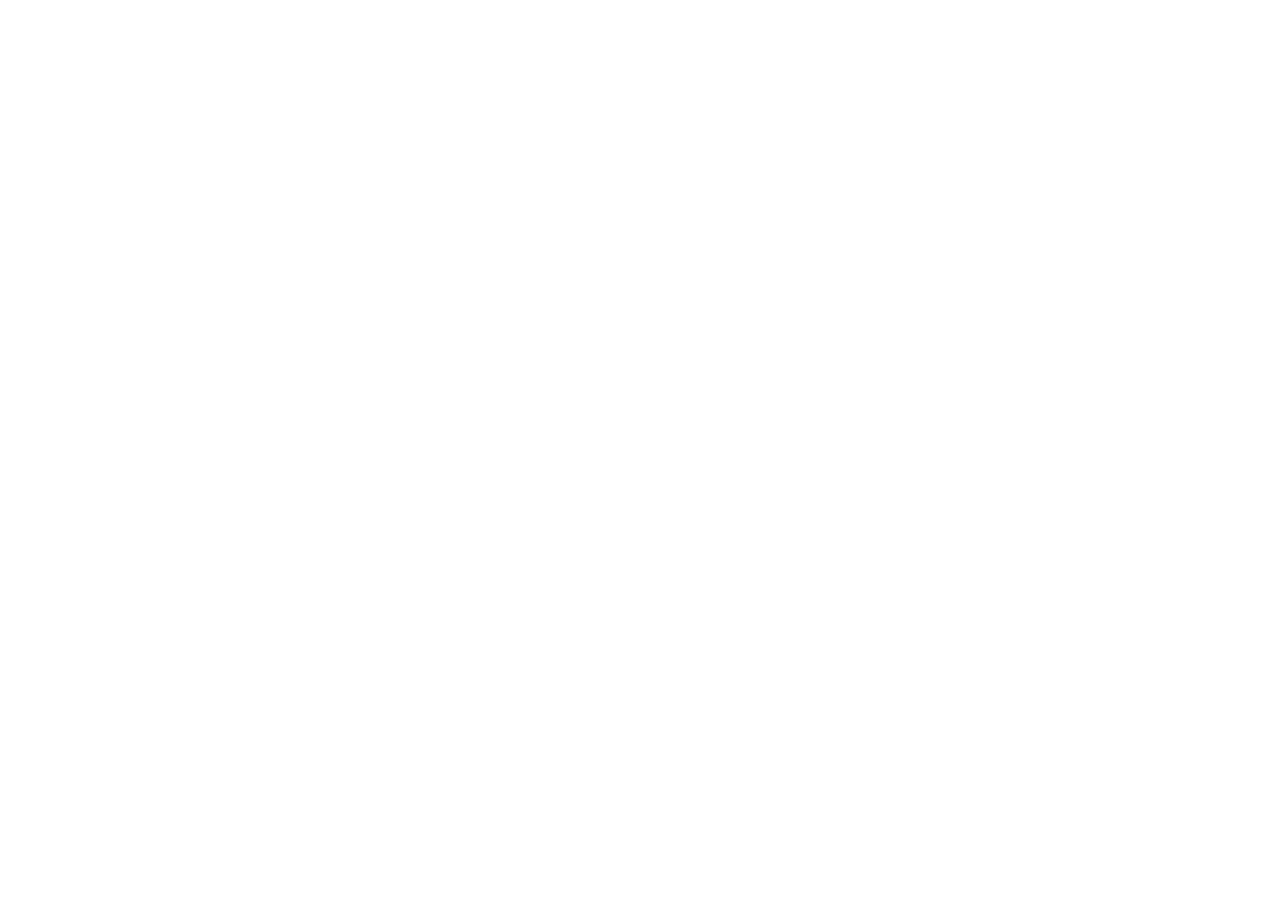
==== index.html @ 89ebe009 "First commit" ====
<!DOCTYPE html>
<html lang="en">
<head>
     <meta charset="UTF-8">
     <meta http-equiv="X-UA-Compatible" content="IE=edge">
     <meta name="viewport" content="width=device-width, initial-scale=1.0">
     <title>Document</title>
</head>
<body>
     
</body>
</html>
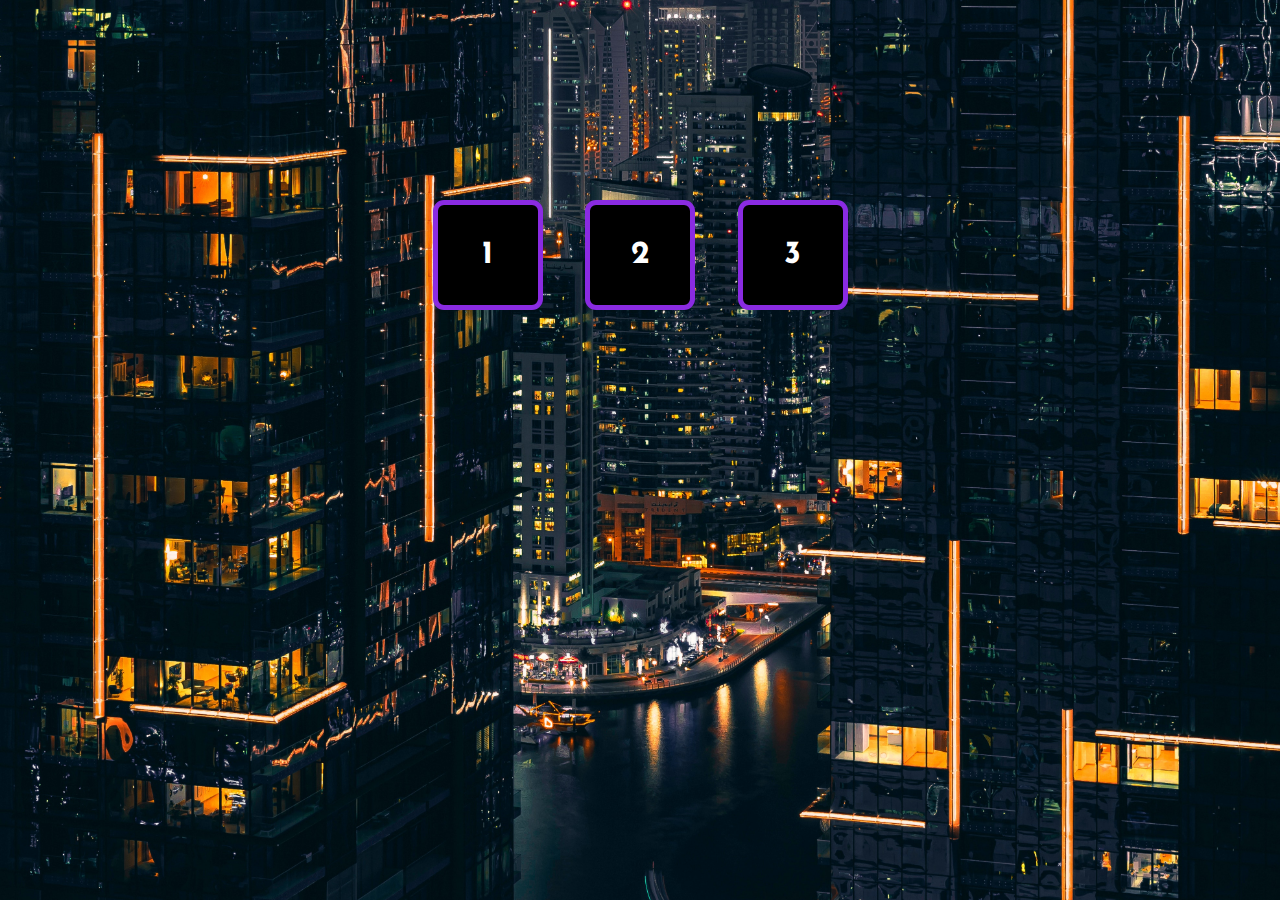
==== commit cfea2178: "My Design number -1" ====
--- a/index.html
+++ b/index.html
@@ -4,9 +4,26 @@
      <meta charset="UTF-8">
      <meta http-equiv="X-UA-Compatible" content="IE=edge">
      <meta name="viewport" content="width=device-width, initial-scale=1.0">
-     <title>Document</title>
+     <title>Design -1 </title>
+     <link rel="stylesheet" href="/style.css">
+     <link rel="preconnect" href="https://fonts.googleapis.com">
+     <link rel="preconnect" href="https://fonts.gstatic.com" crossorigin>
+     <link href="https://fonts.googleapis.com/css2?family=Josefin+Sans:wght@100;200;300;400;500;600;700&display=swap" rel="stylesheet">
+     
 </head>
 <body>
-     
+     <div class="parent">
+          <div class="container">
+               <div class="item-1">
+                    <h1>1</h1>
+               </div>
+               <div class="item-2">
+                    <h1>2</h1>
+               </div>
+               <div class="item-3">
+                    <h1>3</h1>
+               </div>
+          </div>
+     </div>
 </body>
 </html>--- a/style.css
+++ b/style.css
@@ -0,0 +1,50 @@
+*{
+     margin: 0;
+     padding: 0;
+     font-family: "Josefin Sans" , sans-serif;
+}
+
+.parent {
+     width: 100%;
+     height: 100vh;
+     /* background-color: #999; */
+     background-image: url(/bg-2.jpg);
+     background-position: center;
+     background-size: cover;
+     display: flex;
+     justify-content: center;
+     align-items: center;
+}
+
+.container {
+     width: 500px;
+     height: 500px;
+     padding: 10px;
+     border-radius: 2%;
+     display: flex;
+     justify-content: space-evenly;
+     align-items: start;
+     background-color: transparent;
+}
+
+.item-1 , .item-2 , .item-3 {
+     width: 100px;
+     height: 100px;
+     background-color: black;
+     border : 5px solid blueviolet;
+     border-radius: 10%;
+     color : white;
+     display: flex;
+     /* flex-direction: row; */
+     justify-content: center;
+     align-items: center;
+}
+
+.item-1:hover ,
+.item-2:hover ,
+.item-3:hover {
+     width: 120px;
+     height: 120px;
+     transition: 0.5s;
+     box-shadow: 0px 0.2px 4px 4px lightblue;
+}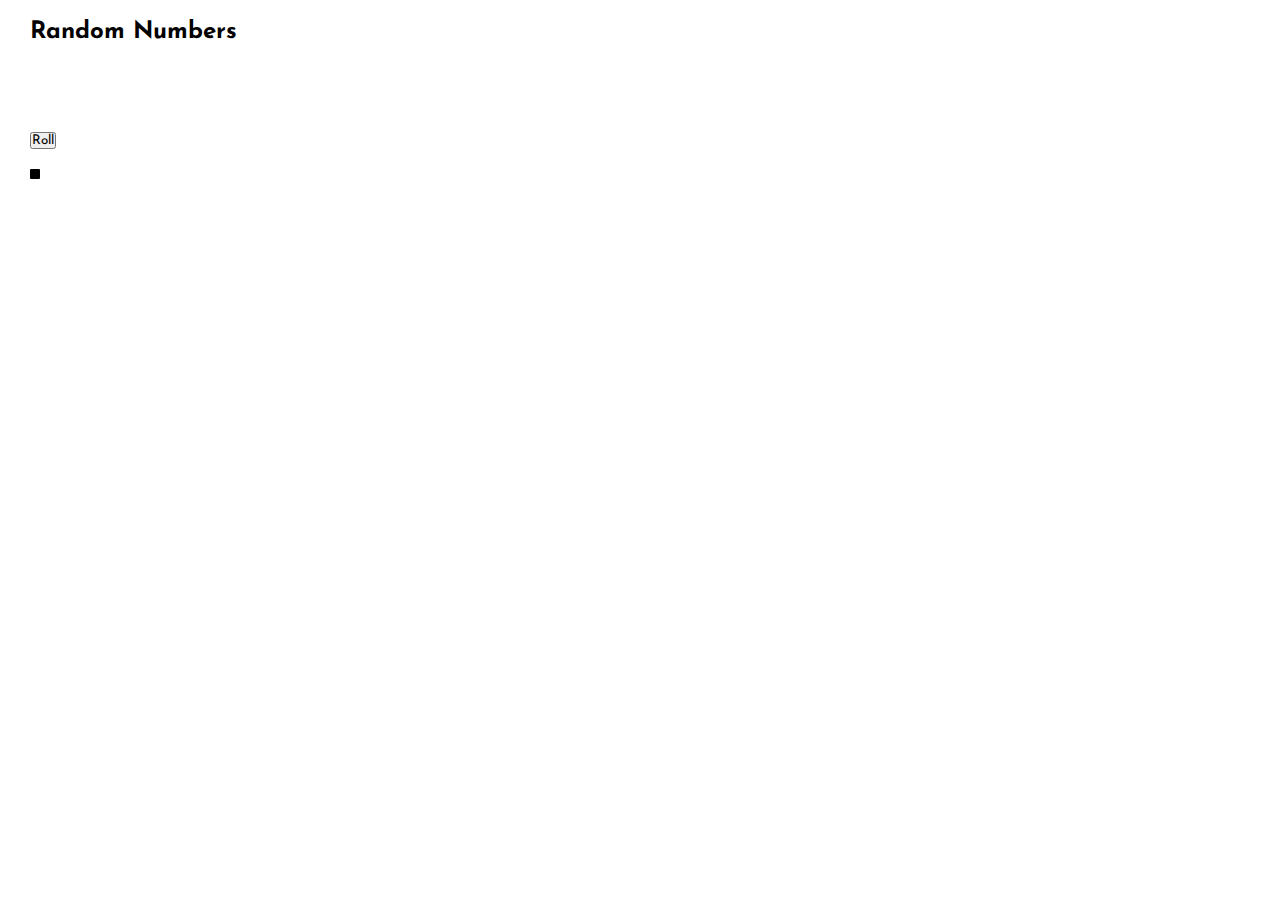
==== commit 84671624: "myDesign number -2" ====
--- a/index.html
+++ b/index.html
@@ -12,18 +12,11 @@
      
 </head>
 <body>
-     <div class="parent">
-          <div class="container">
-               <div class="item-1">
-                    <h1>1</h1>
-               </div>
-               <div class="item-2">
-                    <h1>2</h1>
-               </div>
-               <div class="item-3">
-                    <h1>3</h1>
-               </div>
-          </div>
-     </div>
+     <h2>Random Numbers</h2><br>
+     <p id="text1"></p><br>
+     <p id="text2"></p><br>
+     <button type="button" id="myBtn">Roll</button><br>
+     <h6 id="text3"></h6>
+     <script src="/app.js"></script>
 </body>
 </html>--- a/style.css
+++ b/style.css
@@ -47,4 +47,24 @@
      height: 120px;
      transition: 0.5s;
      box-shadow: 0px 0.2px 4px 4px lightblue;
+}
+
+/* randomNumber */
+
+.myBtn {
+     padding: 10;
+     margin: 10px;
+}
+
+*{
+     margin: 10px;
+}
+
+#text3 {
+     color : #fff ;
+     padding: 5px;
+     font-size: 25px ;
+     background-color: #000000;
+     width: fit-content;
+     border-radius: 10%;
 }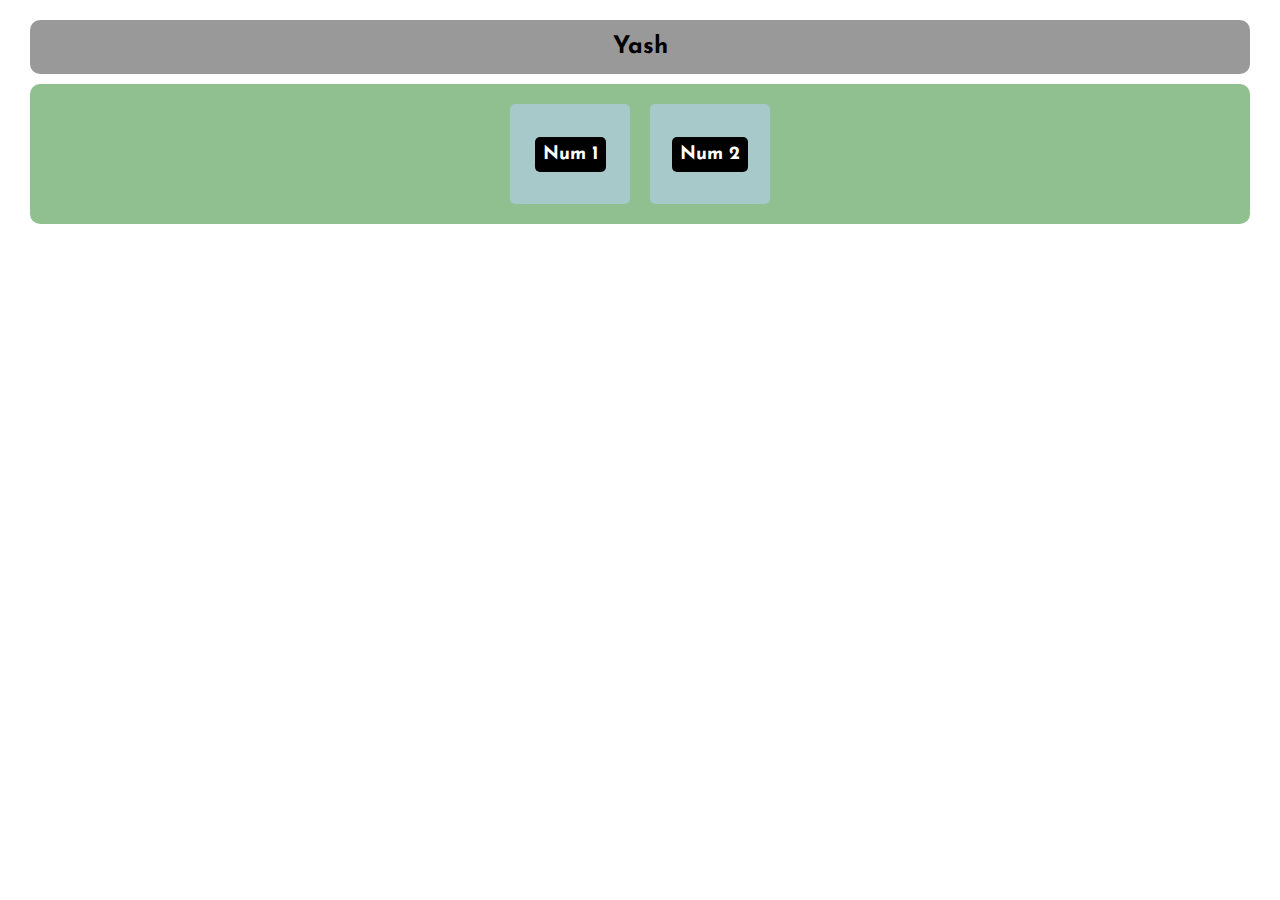
==== commit 70fd2a92: "my design - 3" ====
--- a/index.html
+++ b/index.html
@@ -12,11 +12,15 @@
      
 </head>
 <body>
-     <h2>Random Numbers</h2><br>
-     <p id="text1"></p><br>
-     <p id="text2"></p><br>
-     <button type="button" id="myBtn">Roll</button><br>
-     <h6 id="text3"></h6>
+     <div class="container-1">
+          <h2 class="heading">Yash</h2>
+     </div>
+
+     <div class="container-2">
+          <div class="box"><h3 id="text1">Num 1</h3></div>
+          <div class="box"><h3 id="text2">Num 2</h3></div>
+     </div>
+
      <script src="/app.js"></script>
 </body>
 </html>--- a/style.css
+++ b/style.css
@@ -67,4 +67,52 @@
      background-color: #000000;
      width: fit-content;
      border-radius: 10%;
+}
+
+.container-1 {
+     background-color: #999999;
+     display: flex;
+     padding: 5px;
+     justify-content: center;
+     align-items: center;
+     border-radius: 10px;
+}
+
+.container-2 {
+     background-color: #1717 ;
+     display: flex;
+     padding: 10px;
+     border-radius: 10px;
+     justify-content: center;
+     align-items: center;
+}
+
+.box{
+     width: 120px;
+     height: 100px;
+     background-color: rgba(169, 202, 206, 0.904);
+     border-radius: 5px;
+     display: flex;
+     justify-content: center;
+     align-items: center ;
+     color: white;
+}
+
+#text1 , #text2 {
+     background-color: #000000;
+     padding: 8px;
+     border-radius: 5px ;
+}
+
+#text1:hover , #text2:hover {
+     background-color: white ;
+     color : black ;
+     transition : 0.3s ;
+     box-shadow: 0px 2px 5px 2px rgb(1, 7, 8) ;
+} 
+
+#text1::selection , #text2::selection  {
+     background-color: #000000;
+     color : white;
+     padding: 5px;
 }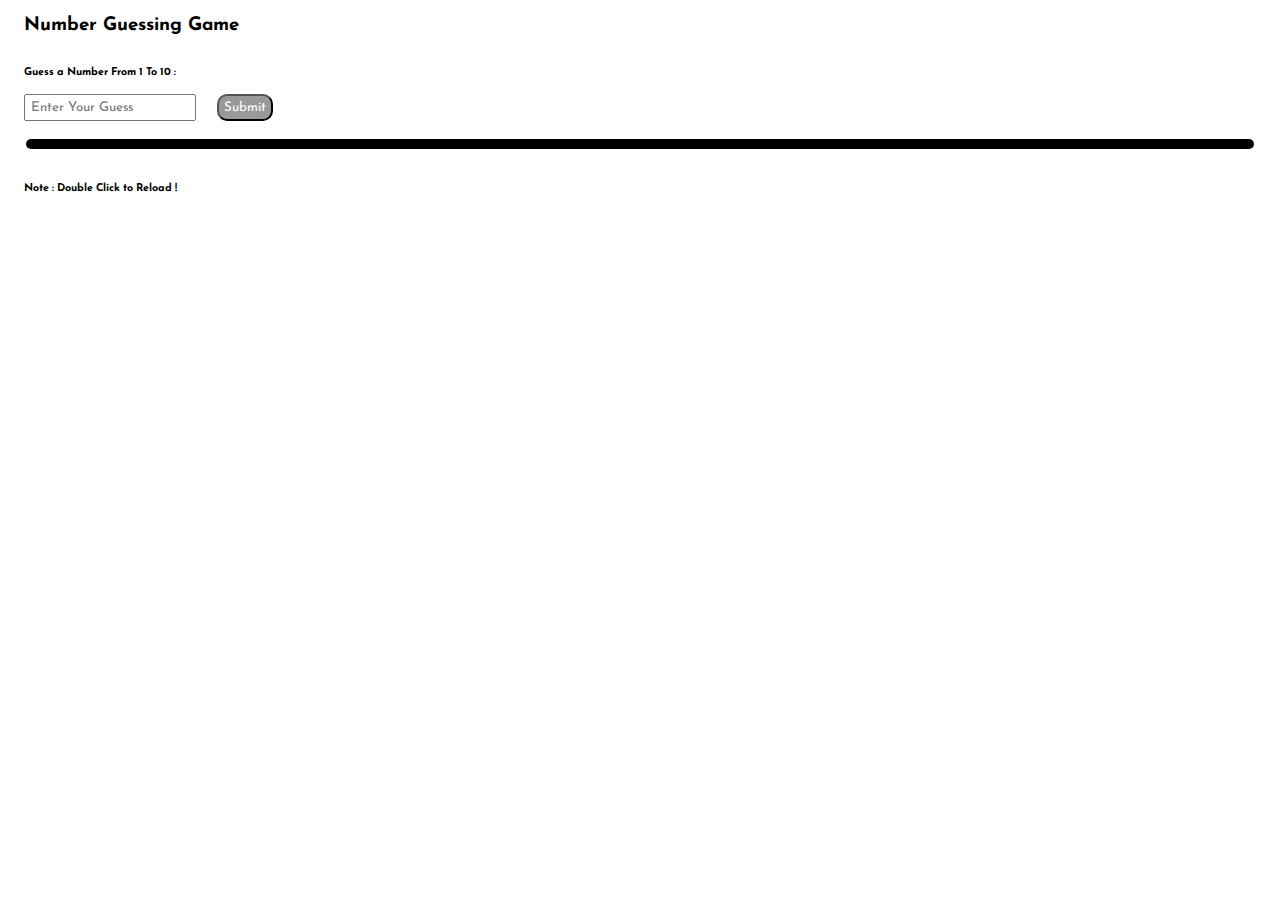
==== commit f11b0e12: "Number -Guessing Game" ====
--- a/index.html
+++ b/index.html
@@ -12,15 +12,12 @@
      
 </head>
 <body>
-     <div class="container-1">
-          <h2 class="heading">Yash</h2>
-     </div>
-
-     <div class="container-2">
-          <div class="box"><h3 id="text1">Num 1</h3></div>
-          <div class="box"><h3 id="text2">Num 2</h3></div>
-     </div>
-
+     <h3 id="G-heading">Number Guessing Game</h3><br>
+     <h6>Guess a Number From 1 To 10 : </h6>
+     <input type="text" id="myInput" placeholder="Enter Your Guess">
+     <input type="submit" id="mySubmit">
+     <p id="guessResult"></p><br>
+     <h6>Note : Double Click to Reload !</h6>
      <script src="/app.js"></script>
 </body>
 </html>--- a/style.css
+++ b/style.css
@@ -1,6 +1,4 @@
 *{
-     margin: 0;
-     padding: 0;
      font-family: "Josefin Sans" , sans-serif;
 }
 
@@ -51,19 +49,16 @@
 
 /* randomNumber */
 
-.myBtn {
-     padding: 10;
-     margin: 10px;
-}
+
 
 *{
-     margin: 10px;
+     margin: 8px;
 }
 
 #text3 {
      color : #fff ;
      padding: 5px;
-     font-size: 25px ;
+     /* font-size: 25px ; */
      background-color: #000000;
      width: fit-content;
      border-radius: 10%;
@@ -115,4 +110,52 @@
      background-color: #000000;
      color : white;
      padding: 5px;
+}
+
+.G-heading {
+     /* font-size: 20px; */
+     /* font-weight: bold; */
+     margin: 4px 4px 0px 10px;
+}
+
+#myInput {
+     padding: 5px;
+}
+
+#guessResult{
+     margin: 10px;
+     background-color: #000;
+     color: white;
+     padding: 5px;
+     border-radius: 10px;
+     display: flex;
+     justify-content: center;
+}
+
+#mySubmit{
+     padding: 5px;
+     background-color: #999999;
+     cursor: pointer;
+     border-radius: 10px;
+     color: white;
+}
+
+#mySubmit:hover{
+     background-color: #000;
+     color: white;
+}
+
+#mySubmit2{
+     padding: 5px;
+     background-color: #999999;
+     cursor: pointer;
+     border-radius: 10px;
+     display: flex;
+     justify-content: center;
+     color: white;
+}
+
+#mySubmit2:hover{
+     background-color: #000;
+     color: white;
 }